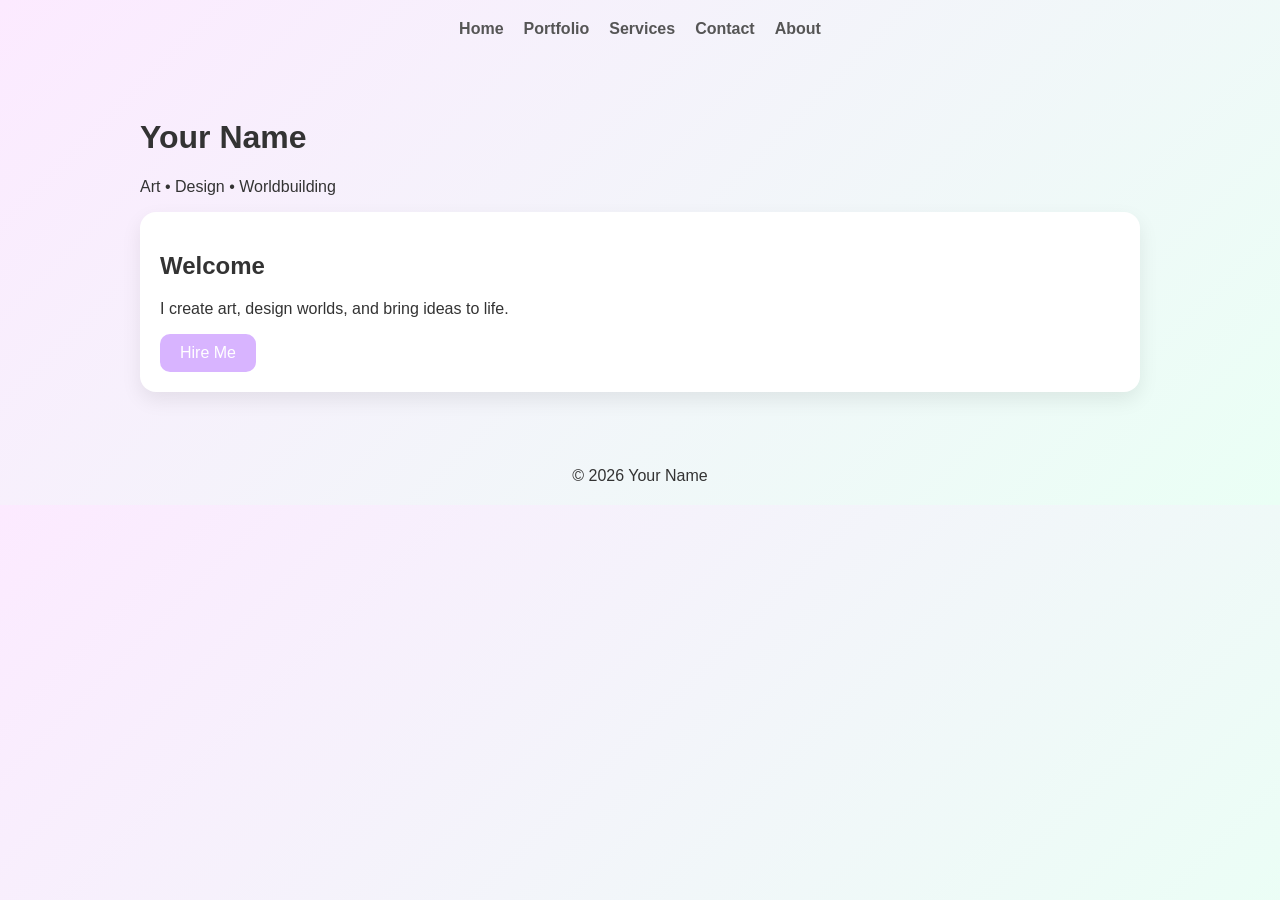
==== index.html @ f47c564b "Update index.html" ====
<!DOCTYPE html>
<html>
<head>
  <title>Your Name | Art & Worldbuilding</title>
  <link rel="stylesheet" href="style.css">
</head>

<body>

<nav>
  <a href="index.html">Home</a>
  <a href="portfolio.html">Portfolio</a>
  <a href="services.html">Services</a>
  <a href="contact.html">Contact</a>
  <a href="about.html">About</a>
</nav>

<div class="section">
  <h1>Your Name</h1>
  <p>Art • Design • Worldbuilding</p>

  <div class="card">
    <h2>Welcome</h2>
    <p>I create art, design worlds, and bring ideas to life.</p>
    <a class="button" href="services.html">Hire Me</a>
  </div>
</div>

<footer>© 2026 Your Name</footer>

</body>
</html>
---- style.css ----
body {
  margin: 0;
  font-family: 'Segoe UI', sans-serif;
  background: linear-gradient(135deg, #fceaff, #eafff5);
  color: #333;
}

nav {
  display: flex;
  justify-content: center;
  gap: 20px;
  padding: 20px;
}

nav a {
  text-decoration: none;
  color: #555;
  font-weight: bold;
}

.section {
  max-width: 1000px;
  margin: auto;
  padding: 40px 20px;
}

.card {
  background: white;
  padding: 20px;
  border-radius: 16px;
  margin: 15px 0;
  box-shadow: 0 8px 20px rgba(0,0,0,0.08);
}

.button {
  display: inline-block;
  padding: 10px 20px;
  background: #d8b4ff;
  color: white;
  border-radius: 10px;
  text-decoration: none;
}

.gallery {
  display: grid;
  grid-template-columns: repeat(auto-fit, minmax(200px, 1fr));
  gap: 15px;
}

.gallery img {
  width: 100%;
  border-radius: 12px;
}

footer {
  text-align: center;
  padding: 20px;
}
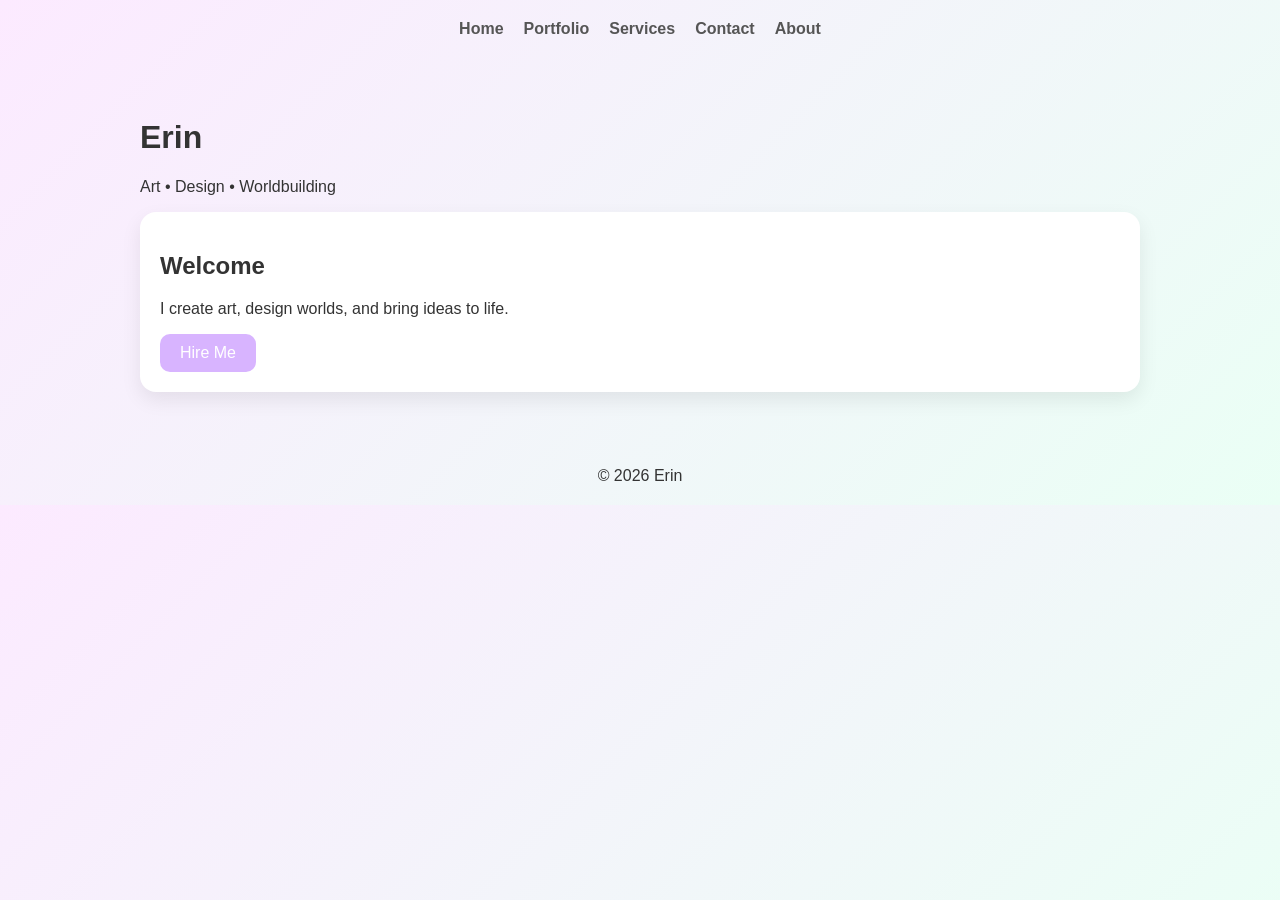
==== commit d4ae9a61: "Update index.html" ====
--- a/index.html
+++ b/index.html
@@ -1,7 +1,7 @@
 <!DOCTYPE html>
 <html>
 <head>
-  <title>Your Name | Art & Worldbuilding</title>
+  <title>Erin | Art & Worldbuilding</title>
   <link rel="stylesheet" href="style.css">
 </head>
 
@@ -16,7 +16,7 @@
 </nav>
 
 <div class="section">
-  <h1>Your Name</h1>
+  <h1>Erin</h1>
   <p>Art • Design • Worldbuilding</p>
 
   <div class="card">
@@ -26,7 +26,7 @@
   </div>
 </div>
 
-<footer>© 2026 Your Name</footer>
+<footer>© 2026 Erin</footer>
 
 </body>
 </html>
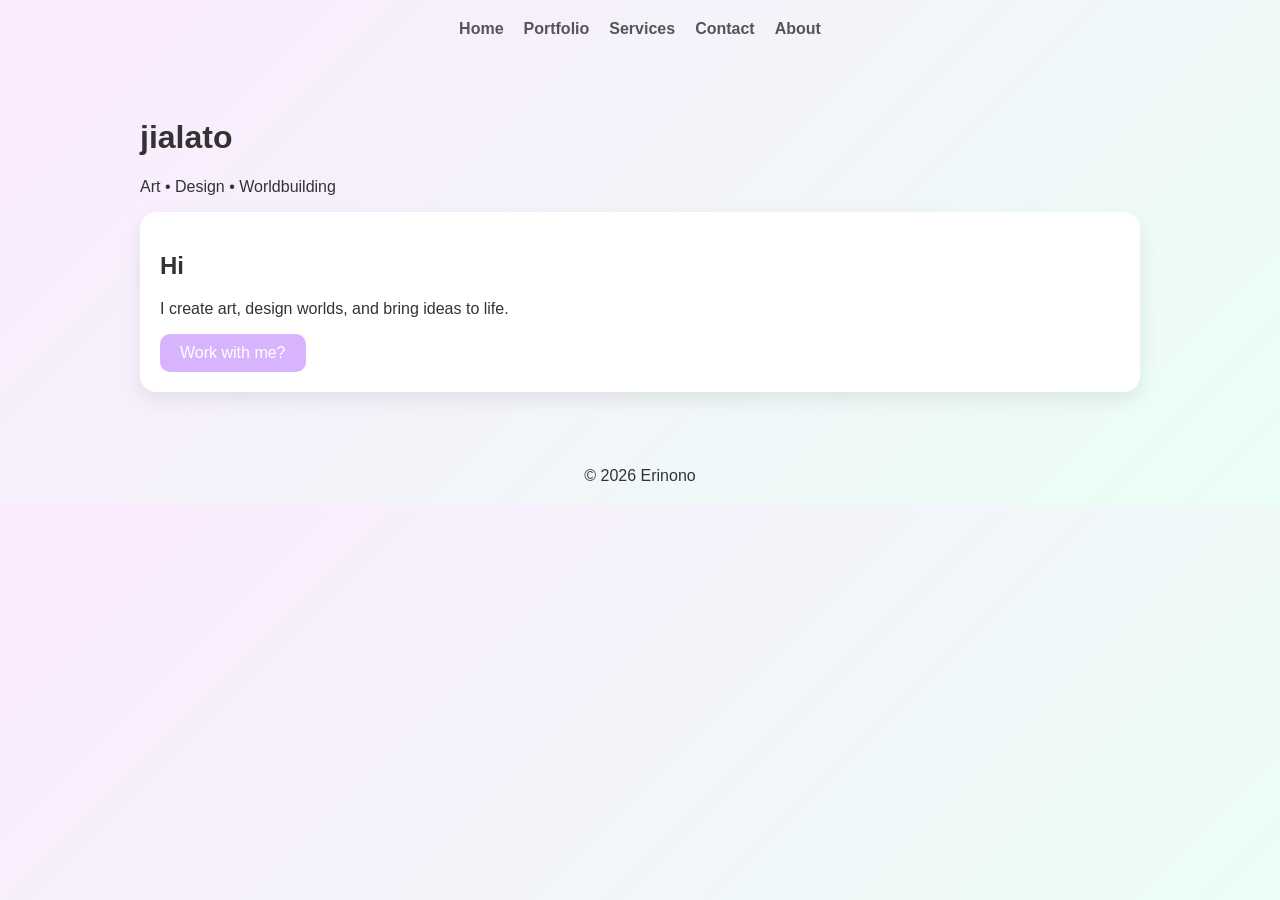
==== commit 28a17001: "Update index.html" ====
--- a/index.html
+++ b/index.html
@@ -1,7 +1,7 @@
 <!DOCTYPE html>
 <html>
 <head>
-  <title>Erin | Art & Worldbuilding</title>
+  <title>jialato | Art, Design & Worldbuilding</title>
   <link rel="stylesheet" href="style.css">
 </head>
 
@@ -16,17 +16,17 @@
 </nav>
 
 <div class="section">
-  <h1>Erin</h1>
+  <h1>jialato</h1>
   <p>Art • Design • Worldbuilding</p>
 
   <div class="card">
-    <h2>Welcome</h2>
+    <h2>Hi</h2>
     <p>I create art, design worlds, and bring ideas to life.</p>
-    <a class="button" href="services.html">Hire Me</a>
+    <a class="button" href="services.html">Work with me?</a>
   </div>
 </div>
 
-<footer>© 2026 Erin</footer>
+<footer>© 2026 Erinono</footer>
 
 </body>
 </html>
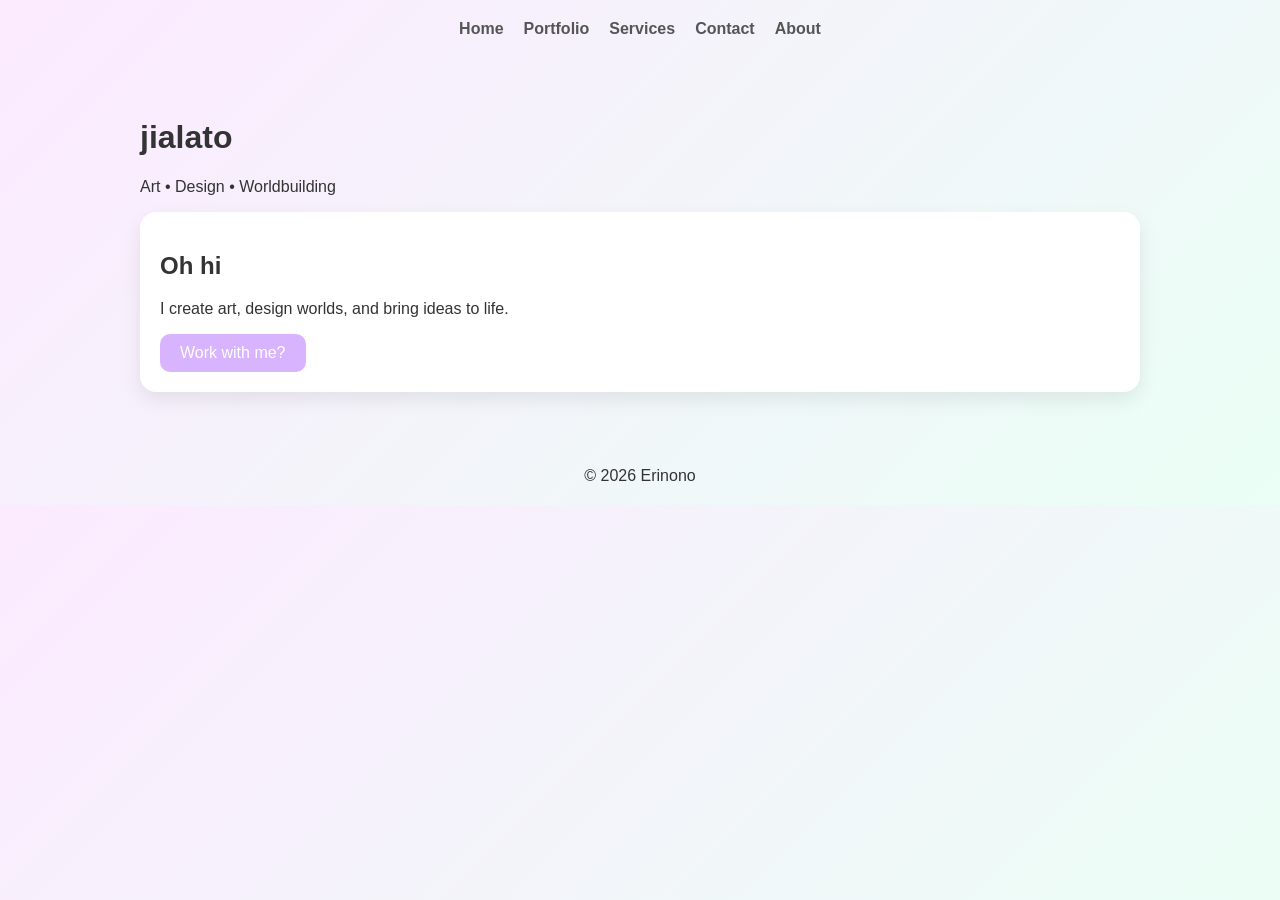
==== commit dca78fb6: "Update index.html" ====
--- a/index.html
+++ b/index.html
@@ -20,7 +20,7 @@
   <p>Art • Design • Worldbuilding</p>
 
   <div class="card">
-    <h2>Hi</h2>
+    <h2>Oh hi</h2>
     <p>I create art, design worlds, and bring ideas to life.</p>
     <a class="button" href="services.html">Work with me?</a>
   </div>
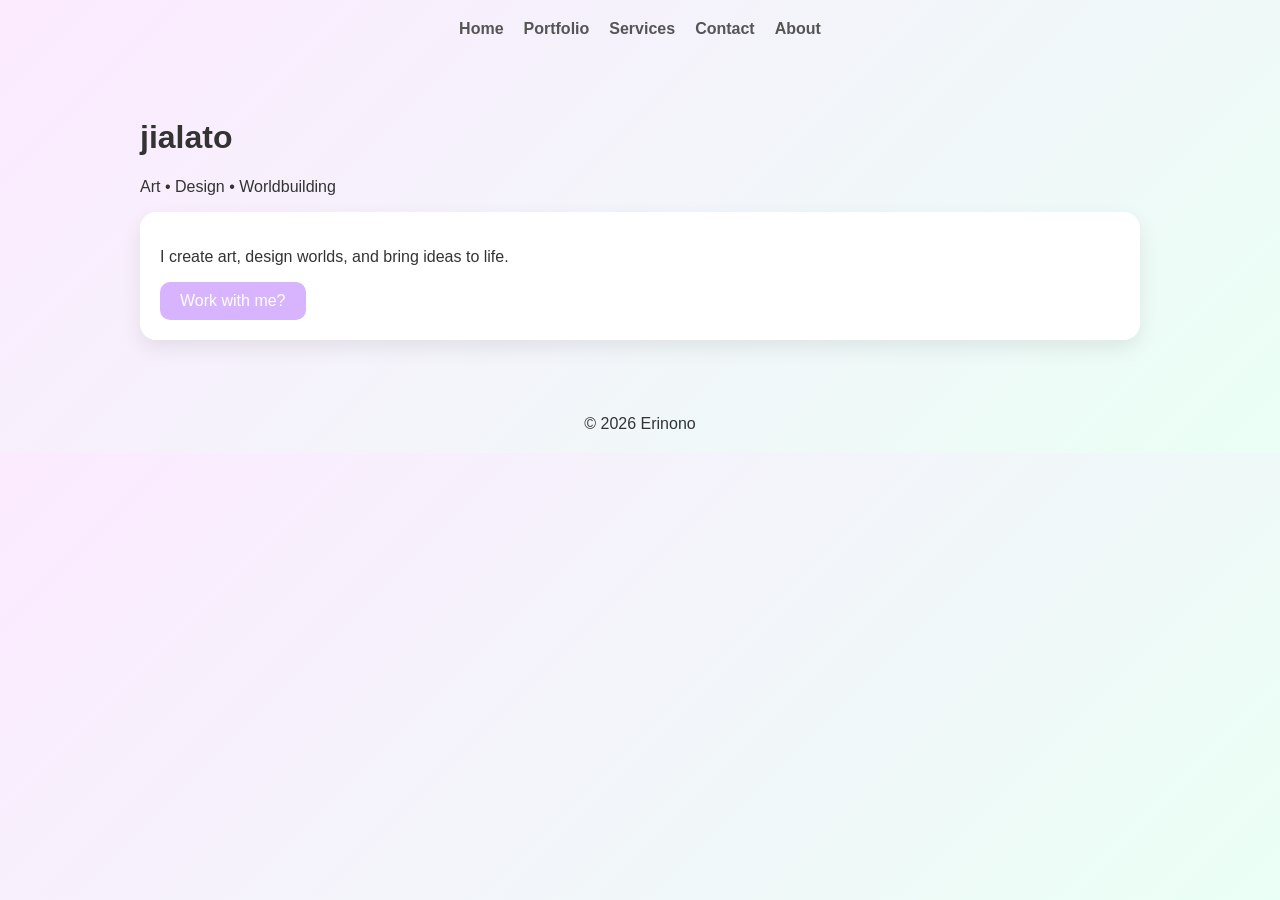
==== commit 24d0d05c: "Update index.html" ====
--- a/index.html
+++ b/index.html
@@ -20,7 +20,6 @@
   <p>Art • Design • Worldbuilding</p>
 
   <div class="card">
-    <h2>Oh hi</h2>
     <p>I create art, design worlds, and bring ideas to life.</p>
     <a class="button" href="services.html">Work with me?</a>
   </div>
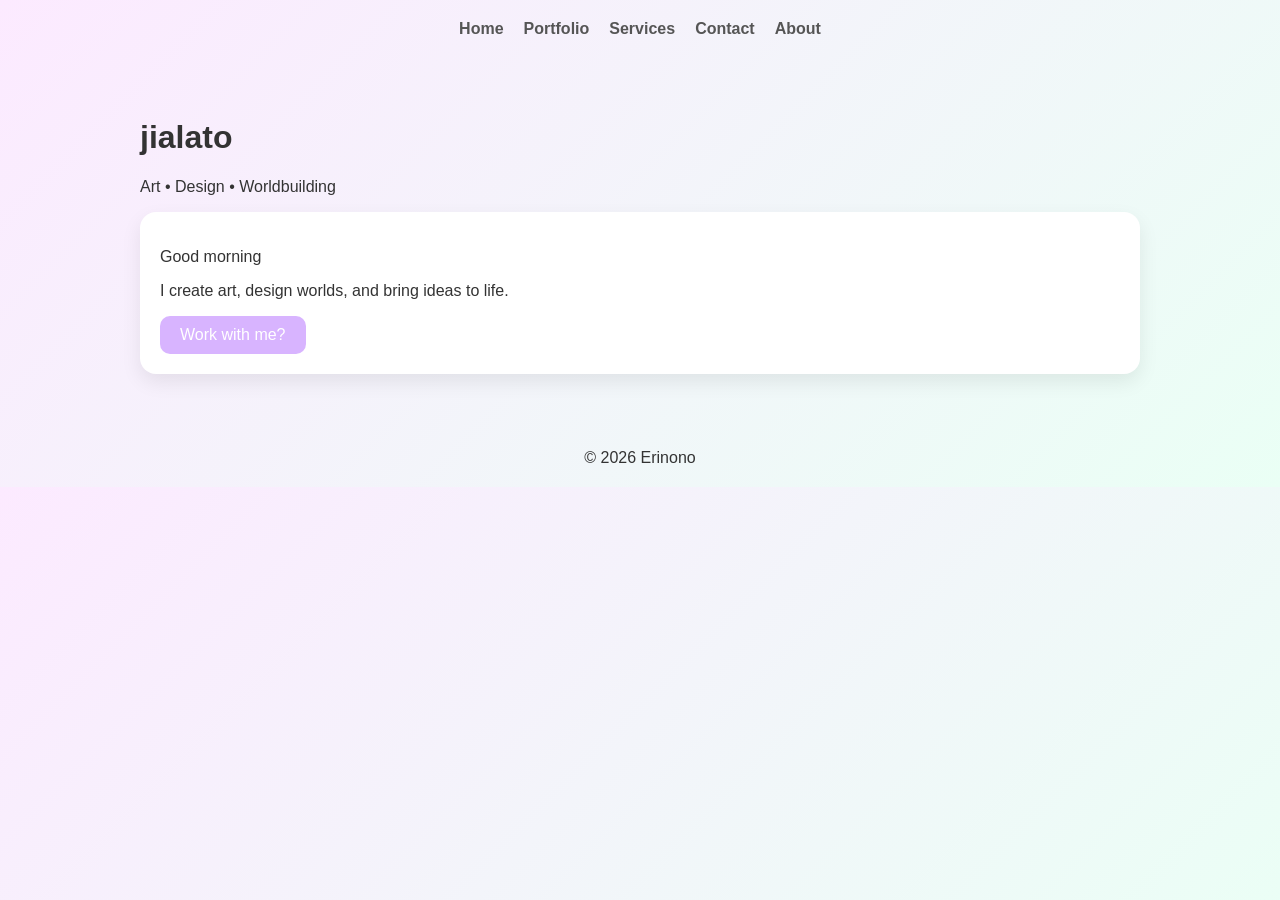
==== commit e212d3e8: "Update index.html" ====
--- a/index.html
+++ b/index.html
@@ -20,6 +20,7 @@
   <p>Art • Design • Worldbuilding</p>
 
   <div class="card">
+    <p>Good morning</p>
     <p>I create art, design worlds, and bring ideas to life.</p>
     <a class="button" href="services.html">Work with me?</a>
   </div>
--- a/style.css
+++ b/style.css
@@ -42,14 +42,20 @@
 }
 
 .gallery {
-  display: grid;
-  grid-template-columns: repeat(auto-fit, minmax(200px, 1fr));
+  display: flex;
+  flex-wrap: wrap;
   gap: 15px;
 }
 
 .gallery img {
-  width: 100%;
-  border-radius: 12px;
+  width: 250px;
+  height: auto;
+}
+
+/* Optional: hover effect (makes it feel more professional) */
+.gallery img:hover {
+  transform: scale(1.03);
+  transition: 0.2s;
 }
 
 footer {
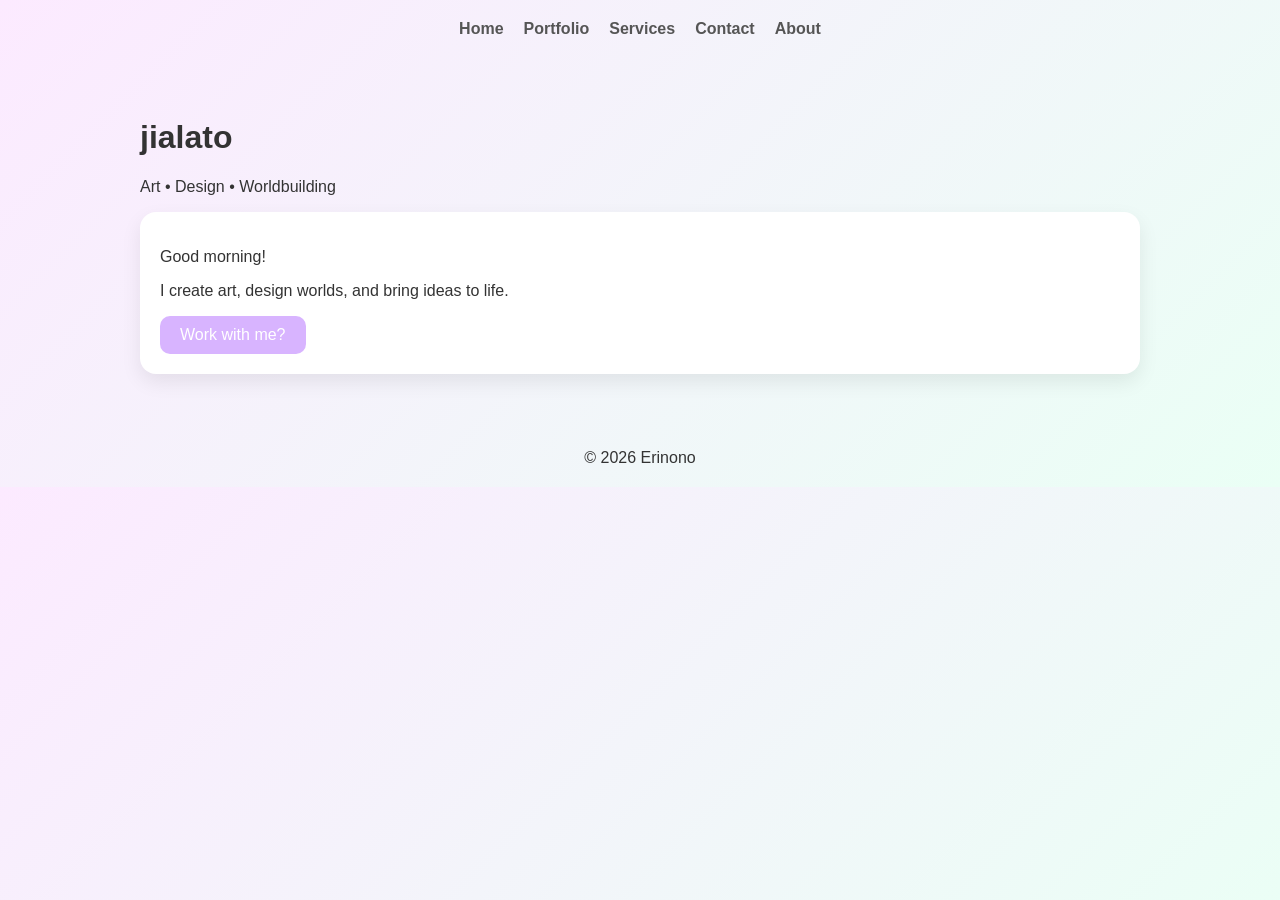
==== commit 6fbd07ee: "Update index.html" ====
--- a/index.html
+++ b/index.html
@@ -20,7 +20,7 @@
   <p>Art • Design • Worldbuilding</p>
 
   <div class="card">
-    <p>Good morning</p>
+    <p>Good morning!</p>
     <p>I create art, design worlds, and bring ideas to life.</p>
     <a class="button" href="services.html">Work with me?</a>
   </div>
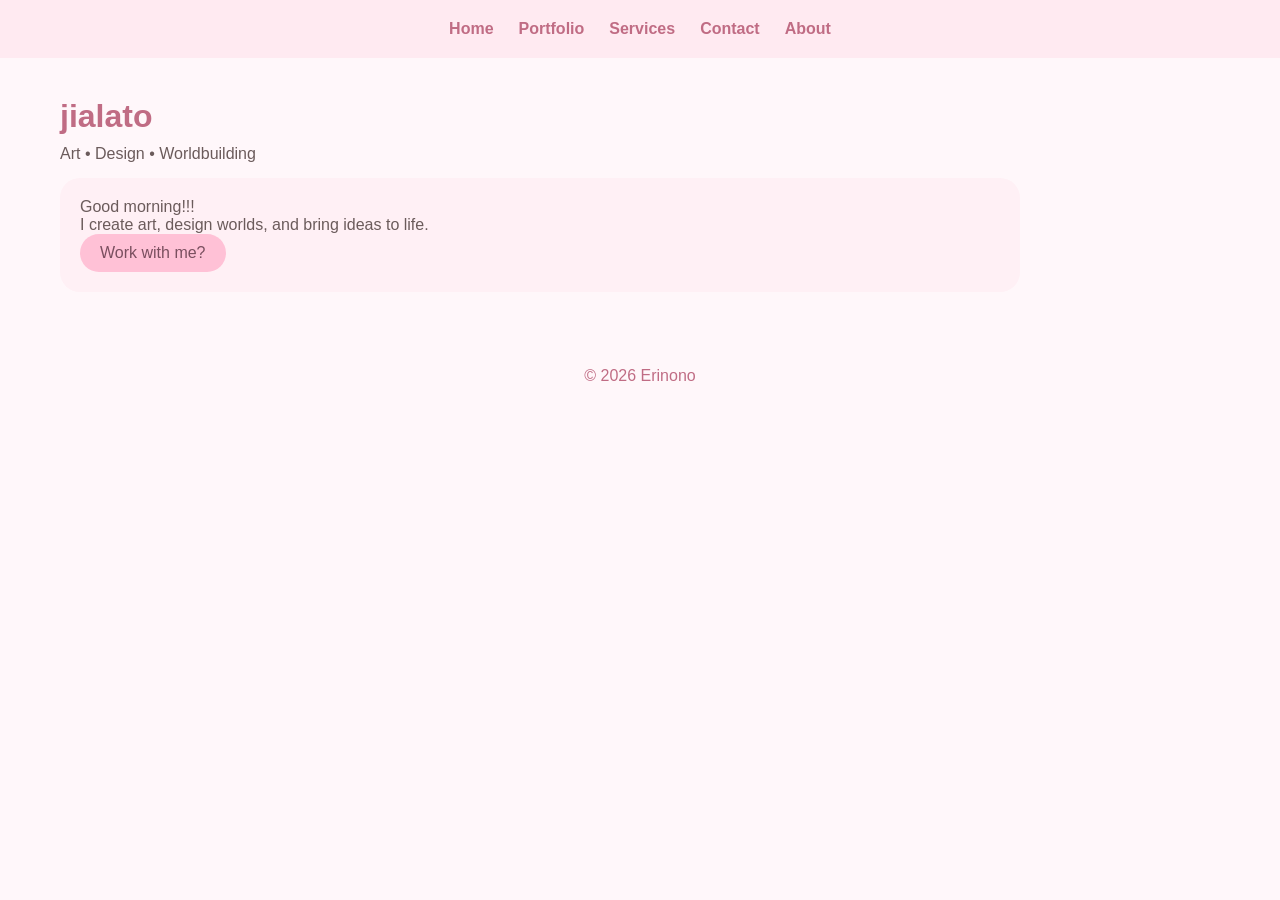
==== commit b4e2b1ec: "Update index.html" ====
--- a/index.html
+++ b/index.html
@@ -20,7 +20,7 @@
   <p>Art • Design • Worldbuilding</p>
 
   <div class="card">
-    <p>Good morning!</p>
+    <p>Good morning!!!</p>
     <p>I create art, design worlds, and bring ideas to life.</p>
     <a class="button" href="services.html">Work with me?</a>
   </div>
--- a/style.css
+++ b/style.css
@@ -1,64 +1,103 @@
-body {
+/* 🌸 FORCE PASTEL + LEFT ALIGN 🌸 */
+
+/* Reset (prevents weird browser defaults) */
+* {
   margin: 0;
-  font-family: 'Segoe UI', sans-serif;
-  background: linear-gradient(135deg, #fceaff, #eafff5);
-  color: #333;
+  padding: 0;
+  box-sizing: border-box;
 }
 
+/* 🎀 Body */
+body {
+  font-family: 'Segoe UI', sans-serif;
+  background: #fff7fa !important;
+  color: #6b5b5b !important;
+}
+
+/* 🎀 Navigation */
 nav {
   display: flex;
   justify-content: center;
-  gap: 20px;
+  gap: 25px;
   padding: 20px;
+  background: #ffeaf1 !important;
 }
 
 nav a {
   text-decoration: none;
-  color: #555;
-  font-weight: bold;
+  color: #c06c84 !important;
+  font-weight: 600;
 }
 
+/* 🌷 Section (slightly left shifted) */
 .section {
   max-width: 1000px;
-  margin: auto;
+  margin-left: 40px !important;   /* 👈 FORCE LEFT SHIFT */
   padding: 40px 20px;
 }
 
+/* 🧁 Cards */
 .card {
-  background: white;
+  background: #fff0f5 !important;
   padding: 20px;
-  border-radius: 16px;
+  border-radius: 20px;
   margin: 15px 0;
-  box-shadow: 0 8px 20px rgba(0,0,0,0.08);
 }
 
-.button {
+/* 💖 Buttons */
+.button, .btn {
   display: inline-block;
   padding: 10px 20px;
-  background: #d8b4ff;
-  color: white;
-  border-radius: 10px;
+  background: #ffc1d6 !important;
+  color: #7a4f5f !important;
+  border-radius: 25px;
   text-decoration: none;
 }
 
+/* 💌 GALLERY — HARD FIX */
 .gallery {
+  display: flex !important;
+  flex-wrap: wrap !important;
+  gap: 20px !important;
+  justify-content: flex-start !important;  /* 👈 FORCE LEFT */
+  align-items: flex-start !important;
+}
+
+/* 💌 Images — HARD FIX */
+.gallery img {
+  width: 250px !important;
+  height: auto !important;
+  border-radius: 18px;
+  display: block !important;
+}
+
+/* 🛍 Services */
+.services {
   display: flex;
   flex-wrap: wrap;
-  gap: 15px;
+  gap: 20px;
 }
 
-.gallery img {
+/* 🛍 Service cards */
+.service-card {
+  display: block;
   width: 250px;
-  height: auto;
+  padding: 20px;
+  background: #fff0f5 !important;
+  border-radius: 20px;
+  text-decoration: none;
+  color: #6b5b5b !important;
 }
 
-/* Optional: hover effect (makes it feel more professional) */
-.gallery img:hover {
-  transform: scale(1.03);
-  transition: 0.2s;
+/* 🌸 Headings */
+h1, h2, h3 {
+  color: #c06c84 !important;
+  margin-bottom: 10px;
 }
 
+/* 🎀 Footer */
 footer {
   text-align: center;
   padding: 20px;
+  color: #c06c84 !important;
 }
